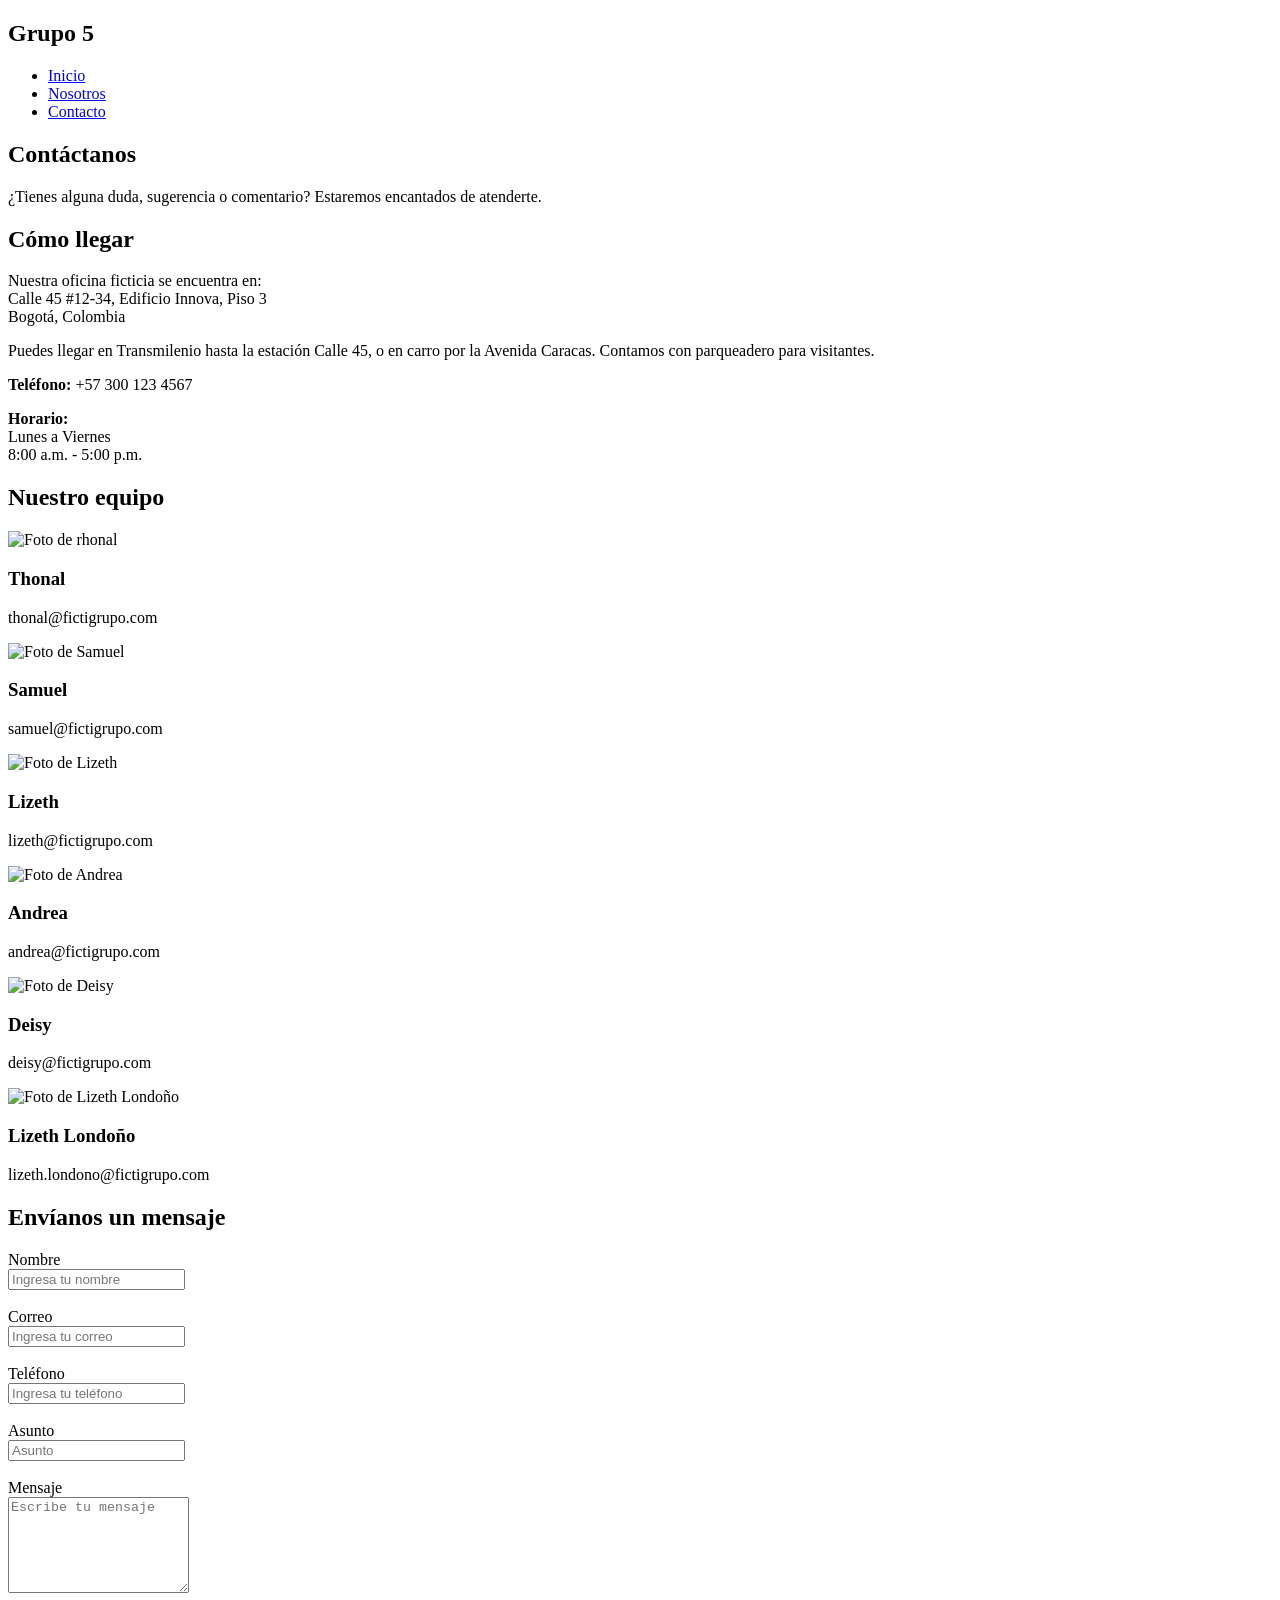
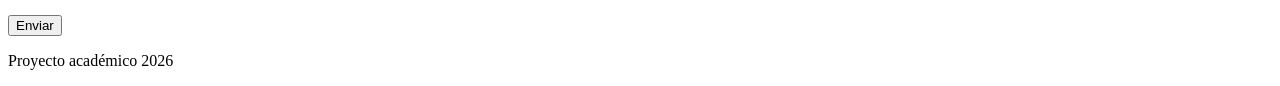
==== contacto.html @ 72fe57f8 "Agrega pagina de contacto con equipo y como llegar" ====
<!DOCTYPE html>
<html lang="es">
<head>
    <meta charset="UTF-8">
    <meta name="viewport" content="width=device-width, initial-scale=1.0">
    <title>Contacto</title>

    <link rel="stylesheet" href="css/style.css">
</head>

<body>

    <!-- ===== NAVBAR ===== -->
    <header>
        <nav>
            <h2>Grupo 5</h2>

            <ul>
                <li><a href="index.html">Inicio</a></li>
                <li><a href="nosotros.html">Nosotros</a></li>
                <li><a href="contacto.html">Contacto</a></li>
            </ul>
        </nav>
    </header>

    <!-- ===== CONTENIDO PRINCIPAL ===== -->
    <main>

        <!-- Título -->
        <section>
            <h1>Contáctanos</h1>

            <p>
                ¿Tienes alguna duda, sugerencia o comentario?
                Estaremos encantados de atenderte.
            </p>
        </section>

        <!-- Cómo llegar -->
        <section>
            <h2>Cómo llegar</h2>

            <p>
                Nuestra oficina ficticia se encuentra en:<br>
                Calle 45 #12-34, Edificio Innova, Piso 3<br>
                Bogotá, Colombia
            </p>

            <p>
                Puedes llegar en Transmilenio hasta la estación Calle 45,
                o en carro por la Avenida Caracas. Contamos con parqueadero
                para visitantes.
            </p>

            <p><strong>Teléfono:</strong> +57 300 123 4567</p>

            <p><strong>Horario:</strong><br>
                Lunes a Viernes<br>
                8:00 a.m. - 5:00 p.m.
            </p>
        </section>

        <!-- Equipo -->
        <section>
            <h2>Nuestro equipo</h2>

            <div class="equipo">

                <div class="integrante">
                    <img src="img/rhonal.jpg" alt="Foto de rhonal">
                    <h3>Thonal</h3>
                    <p>thonal@fictigrupo.com</p>
                </div>

                <div class="integrante">
                    <img src="img/samuel.jpg" alt="Foto de Samuel">
                    <h3>Samuel</h3>
                    <p>samuel@fictigrupo.com</p>
                </div>

                <div class="integrante">
                    <img src="img/lizeth.jpg" alt="Foto de Lizeth">
                    <h3>Lizeth</h3>
                    <p>lizeth@fictigrupo.com</p>
                </div>

                <div class="integrante">
                    <img src="img/andrea.jpg" alt="Foto de Andrea">
                    <h3>Andrea</h3>
                    <p>andrea@fictigrupo.com</p>
                </div>

                <div class="integrante">
                    <img src="img/deisy.jpg" alt="Foto de Deisy">
                    <h3>Deisy</h3>
                    <p>deisy@fictigrupo.com</p>
                </div>

                <div class="integrante">
                    <img src="img/lizeth_londono.jpg" alt="Foto de Lizeth Londoño">
                    <h3>Lizeth Londoño</h3>
                    <p>lizeth.londono@fictigrupo.com</p>
                </div>

            </div>
        </section>

        <!-- Formulario -->
        <section>
            <h2>Envíanos un mensaje</h2>

            <form>

                <label for="nombre">Nombre</label><br>
                <input type="text" id="nombre" placeholder="Ingresa tu nombre">

                <br><br>

                <label for="correo">Correo</label><br>
                <input type="email" id="correo" placeholder="Ingresa tu correo">

                <br><br>

                <label for="telefono">Teléfono</label><br>
                <input type="tel" id="telefono" placeholder="Ingresa tu teléfono">

                <br><br>

                <label for="asunto">Asunto</label><br>
                <input type="text" id="asunto" placeholder="Asunto">

                <br><br>

                <label for="mensaje">Mensaje</label><br>

                <textarea id="mensaje" rows="6" placeholder="Escribe tu mensaje"></textarea>

                <br><br>

                <button type="submit">Enviar</button>

            </form>
        </section>

    </main>

    <!-- ===== FOOTER ===== -->
    <footer>

        <p>Proyecto académico 2026</p>

        

    </footer>

</body>
</html>
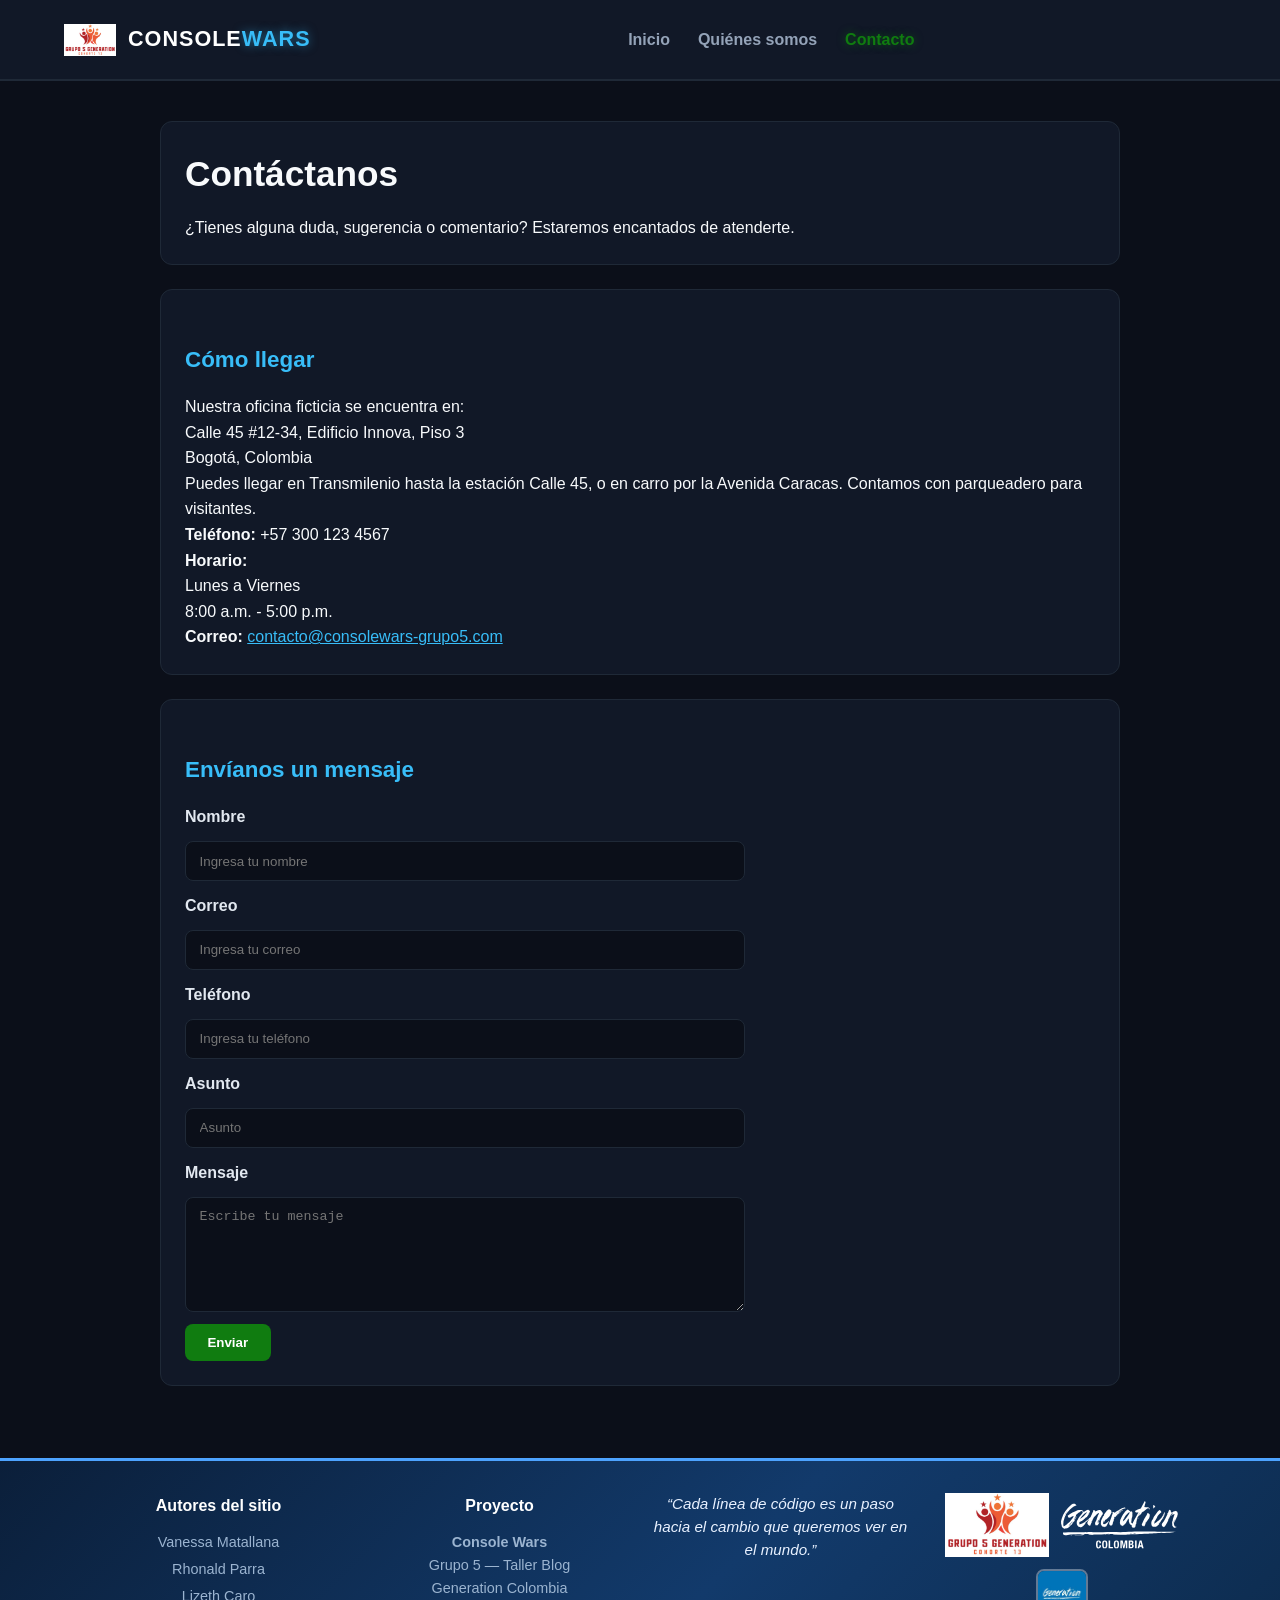
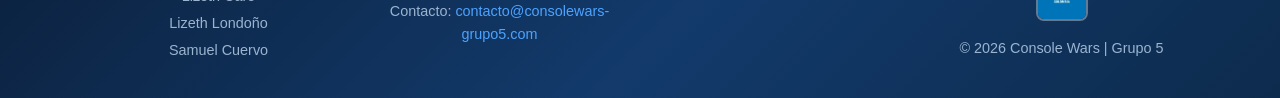
==== commit c50de270: "Remove deprecated HTML files and consolidate styles into a unified global stylesheet. Update contact" ====
--- a/contacto.html
+++ b/contacto.html
@@ -1,157 +1,76 @@
 <!DOCTYPE html>
 <html lang="es">
-<head>
-    <meta charset="UTF-8">
-    <meta name="viewport" content="width=device-width, initial-scale=1.0">
-    <title>Contacto</title>
+  <head>
+    <meta charset="UTF-8" />
+    <meta name="viewport" content="width=device-width, initial-scale=1.0" />
+    <title>Contacto | Console Wars - Grupo 5</title>
+    <link rel="stylesheet" href="css/global.css" />
+  </head>
+  <body data-page="contacto">
+    <div data-include="navbar.html"></div>
 
-    <link rel="stylesheet" href="css/style.css">
-</head>
-
-<body>
-
-    <!-- ===== NAVBAR ===== -->
-    <header>
-        <nav>
-            <h2>Grupo 5</h2>
-
-            <ul>
-                <li><a href="index.html">Inicio</a></li>
-                <li><a href="nosotros.html">Nosotros</a></li>
-                <li><a href="contacto.html">Contacto</a></li>
-            </ul>
-        </nav>
-    </header>
-
-    <!-- ===== CONTENIDO PRINCIPAL ===== -->
-    <main>
-
-        <!-- Título -->
+    <main class="page-main">
+      <section class="contacto-page">
         <section>
-            <h1>Contáctanos</h1>
-
-            <p>
-                ¿Tienes alguna duda, sugerencia o comentario?
-                Estaremos encantados de atenderte.
-            </p>
+          <h1>Contáctanos</h1>
+          <p>
+            ¿Tienes alguna duda, sugerencia o comentario? Estaremos encantados de
+            atenderte.
+          </p>
         </section>
 
-        <!-- Cómo llegar -->
         <section>
-            <h2>Cómo llegar</h2>
-
-            <p>
-                Nuestra oficina ficticia se encuentra en:<br>
-                Calle 45 #12-34, Edificio Innova, Piso 3<br>
-                Bogotá, Colombia
-            </p>
-
-            <p>
-                Puedes llegar en Transmilenio hasta la estación Calle 45,
-                o en carro por la Avenida Caracas. Contamos con parqueadero
-                para visitantes.
-            </p>
-
-            <p><strong>Teléfono:</strong> +57 300 123 4567</p>
-
-            <p><strong>Horario:</strong><br>
-                Lunes a Viernes<br>
-                8:00 a.m. - 5:00 p.m.
-            </p>
+          <h2>Cómo llegar</h2>
+          <p>
+            Nuestra oficina ficticia se encuentra en:<br />
+            Calle 45 #12-34, Edificio Innova, Piso 3<br />
+            Bogotá, Colombia
+          </p>
+          <p>
+            Puedes llegar en Transmilenio hasta la estación Calle 45, o en carro por
+            la Avenida Caracas. Contamos con parqueadero para visitantes.
+          </p>
+          <p><strong>Teléfono:</strong> +57 300 123 4567</p>
+          <p>
+            <strong>Horario:</strong><br />
+            Lunes a Viernes<br />
+            8:00 a.m. - 5:00 p.m.
+          </p>
+          <p>
+            <strong>Correo:</strong>
+            <a href="mailto:contacto@consolewars-grupo5.com"
+              >contacto@consolewars-grupo5.com</a
+            >
+          </p>
         </section>
 
-        <!-- Equipo -->
+
+
         <section>
-            <h2>Nuestro equipo</h2>
+          <h2>Envíanos un mensaje</h2>
+          <form>
+            <label for="nombre">Nombre</label>
+            <input type="text" id="nombre" name="nombre" placeholder="Ingresa tu nombre" />
 
-            <div class="equipo">
+            <label for="correo">Correo</label>
+            <input type="email" id="correo" name="correo" placeholder="Ingresa tu correo" />
 
-                <div class="integrante">
-                    <img src="img/rhonal.jpg" alt="Foto de rhonal">
-                    <h3>Thonal</h3>
-                    <p>thonal@fictigrupo.com</p>
-                </div>
+            <label for="telefono">Teléfono</label>
+            <input type="tel" id="telefono" name="telefono" placeholder="Ingresa tu teléfono" />
 
-                <div class="integrante">
-                    <img src="img/samuel.jpg" alt="Foto de Samuel">
-                    <h3>Samuel</h3>
-                    <p>samuel@fictigrupo.com</p>
-                </div>
+            <label for="asunto">Asunto</label>
+            <input type="text" id="asunto" name="asunto" placeholder="Asunto" />
 
-                <div class="integrante">
-                    <img src="img/lizeth.jpg" alt="Foto de Lizeth">
-                    <h3>Lizeth</h3>
-                    <p>lizeth@fictigrupo.com</p>
-                </div>
+            <label for="mensaje">Mensaje</label>
+            <textarea id="mensaje" name="mensaje" rows="6" placeholder="Escribe tu mensaje"></textarea>
 
-                <div class="integrante">
-                    <img src="img/andrea.jpg" alt="Foto de Andrea">
-                    <h3>Andrea</h3>
-                    <p>andrea@fictigrupo.com</p>
-                </div>
-
-                <div class="integrante">
-                    <img src="img/deisy.jpg" alt="Foto de Deisy">
-                    <h3>Deisy</h3>
-                    <p>deisy@fictigrupo.com</p>
-                </div>
-
-                <div class="integrante">
-                    <img src="img/lizeth_londono.jpg" alt="Foto de Lizeth Londoño">
-                    <h3>Lizeth Londoño</h3>
-                    <p>lizeth.londono@fictigrupo.com</p>
-                </div>
-
-            </div>
+            <button type="submit">Enviar</button>
+          </form>
         </section>
-
-        <!-- Formulario -->
-        <section>
-            <h2>Envíanos un mensaje</h2>
-
-            <form>
-
-                <label for="nombre">Nombre</label><br>
-                <input type="text" id="nombre" placeholder="Ingresa tu nombre">
-
-                <br><br>
-
-                <label for="correo">Correo</label><br>
-                <input type="email" id="correo" placeholder="Ingresa tu correo">
-
-                <br><br>
-
-                <label for="telefono">Teléfono</label><br>
-                <input type="tel" id="telefono" placeholder="Ingresa tu teléfono">
-
-                <br><br>
-
-                <label for="asunto">Asunto</label><br>
-                <input type="text" id="asunto" placeholder="Asunto">
-
-                <br><br>
-
-                <label for="mensaje">Mensaje</label><br>
-
-                <textarea id="mensaje" rows="6" placeholder="Escribe tu mensaje"></textarea>
-
-                <br><br>
-
-                <button type="submit">Enviar</button>
-
-            </form>
-        </section>
-
+      </section>
     </main>
 
-    <!-- ===== FOOTER ===== -->
-    <footer>
-
-        <p>Proyecto académico 2026</p>
-
-        
-
-    </footer>
-
-</body>
-</html>+    <div data-include="footer.html"></div>
+    <script src="js/load-components.js"></script>
+  </body>
+</html>
--- a/css/global.css
+++ b/css/global.css
@@ -0,0 +1,636 @@
+/* ========================================
+   Console Wars · Grupo 5
+   Estilos unificados (style.css + stylesglobal.css + footer)
+   ======================================== */
+
+* {
+  margin: 0;
+  padding: 0;
+  box-sizing: border-box;
+}
+
+html {
+  scroll-behavior: smooth;
+}
+
+body {
+  font-family: "Segoe UI", Tahoma, Geneva, Verdana, sans-serif;
+  background-color: #0b0f19;
+  color: #f8fafc;
+  line-height: 1.6;
+  min-height: 100vh;
+  display: flex;
+  flex-direction: column;
+}
+
+main,
+.page-main {
+  flex: 1;
+}
+
+img {
+  max-width: 100%;
+  height: auto;
+  display: block;
+}
+
+a {
+  color: #38bdf8;
+}
+
+/* ===== Navbar (fijo al scroll) ===== */
+.encabezado,
+.navbar-site {
+  background-color: #111827;
+  border-bottom: 2px solid #1f2937;
+  display: flex;
+  justify-content: space-between;
+  align-items: center;
+  gap: 1rem;
+  padding: 0.85rem 5%;
+  position: sticky;
+  top: 0;
+  z-index: 1000;
+  flex-wrap: wrap;
+}
+
+.navbar-site .logo {
+  display: flex;
+  align-items: center;
+  gap: 0.75rem;
+  text-decoration: none;
+}
+
+.navbar-site .logo img {
+  width: 52px;
+  height: 52px;
+  object-fit: contain;
+}
+
+.logo-text {
+  font-size: 1.35rem;
+  font-weight: 800;
+  color: #ffffff;
+  letter-spacing: 1px;
+}
+
+.logo-text span {
+  color: #38bdf8;
+  text-shadow: 0 0 10px rgba(56, 189, 248, 0.5);
+}
+
+.barraNavegacion {
+  flex: 1;
+  display: flex;
+  justify-content: center;
+}
+
+.barraNavegacion ul {
+  display: flex;
+  list-style: none;
+  gap: 1.75rem;
+  justify-content: center;
+  align-items: center;
+  flex-wrap: wrap;
+  margin: 0;
+  padding: 0;
+}
+
+.barraNavegacion a {
+  text-decoration: none;
+  color: #94a3b8;
+  font-size: 1rem;
+  font-weight: 700;
+  transition: color 0.3s ease;
+}
+
+.barraNavegacion a:hover,
+.barraNavegacion a.active {
+  color: #107c10;
+  text-shadow: 0 0 8px rgba(16, 124, 16, 0.6);
+}
+
+.buscador {
+  display: flex;
+  align-items: center;
+  gap: 0.35rem;
+}
+
+.buscador input {
+  padding: 0.55rem 0.75rem;
+  border-radius: 8px;
+  border: 1px solid #1f2937;
+  background: #0b0f19;
+  color: #f8fafc;
+  min-width: 140px;
+}
+
+.buscador button {
+  font-size: 1rem;
+  border-radius: 8px;
+  border: none;
+  padding: 0.45rem 0.65rem;
+  background-color: #374151;
+  color: #fff;
+  cursor: pointer;
+}
+
+.buscador button:hover {
+  background-color: #107c10;
+}
+
+/* ===== Página Inicio ===== */
+.inicio-page {
+  max-width: 1100px;
+  margin: 0 auto;
+  padding: 2.5rem 1.25rem 3rem;
+}
+
+.inicio-page h1 {
+  font-size: clamp(1.8rem, 4vw, 2.6rem);
+  margin-bottom: 0.5rem;
+}
+
+.inicio-page h2 {
+  font-size: 1.5rem;
+  color: #38bdf8;
+  margin: 1.75rem 0 1rem;
+}
+
+.inicio-page h3 {
+  font-size: 1.2rem;
+  color: #f1f5f9;
+  margin-bottom: 0.5rem;
+}
+
+.inicio-page h4 {
+  font-size: 1rem;
+  color: #94a3b8;
+  margin: 0.75rem 0 0.35rem;
+}
+
+.inicio-page p,
+.inicio-page li {
+  color: #cbd5e1;
+}
+
+.inicio-page ul {
+  margin-left: 1.25rem;
+  margin-bottom: 1rem;
+}
+
+.inicio-hero {
+  display: grid;
+  grid-template-columns: 1.1fr 0.9fr;
+  gap: 2rem;
+  align-items: center;
+  margin-bottom: 2.5rem;
+  background: #111827;
+  border: 1px solid #1f2937;
+  border-left: 5px solid #38bdf8;
+  border-radius: 12px;
+  padding: 1.75rem;
+}
+
+.inicio-hero img {
+  width: 100%;
+  max-height: 280px;
+  object-fit: cover;
+  border-radius: 10px;
+  border: 1px solid #1f2937;
+}
+
+.consolas-grid {
+  display: grid;
+  grid-template-columns: repeat(2, 1fr);
+  gap: 1.5rem;
+  margin-bottom: 2rem;
+}
+
+.consola-card {
+  background: #111827;
+  border: 1px solid #1f2937;
+  border-radius: 12px;
+  padding: 1.25rem;
+  box-shadow: 0 4px 15px rgba(0, 0, 0, 0.35);
+}
+
+.consola-card img {
+  width: 100%;
+  height: 180px;
+  object-fit: cover;
+  border-radius: 8px;
+  margin-bottom: 1rem;
+}
+
+.consola-card--xbox {
+  border-top: 4px solid #107c10;
+}
+
+.consola-card--ps {
+  border-top: 4px solid #003087;
+}
+
+.comparativa-grid {
+  display: grid;
+  grid-template-columns: repeat(2, 1fr);
+  gap: 1.5rem;
+}
+
+.comparativa-grid article {
+  background: #111827;
+  border: 1px solid #1f2937;
+  border-radius: 12px;
+  padding: 1.25rem;
+}
+
+/* ===== Quiénes somos ===== */
+.main-content {
+  max-width: 1000px;
+  margin: 40px auto;
+  padding: 0 20px 40px;
+}
+
+.intro-section {
+  text-align: center;
+  margin-bottom: 40px;
+}
+
+.intro-section h1 {
+  font-size: 2.5rem;
+  color: #ffffff;
+  margin-bottom: 10px;
+}
+
+.subtitle {
+  color: #38bdf8;
+  font-size: 1.1rem;
+}
+
+.card-box {
+  background: #111827;
+  border: 1px solid #1f2937;
+  border-left: 5px solid #38bdf8;
+  padding: 30px;
+  border-radius: 10px;
+  margin-bottom: 30px;
+  box-shadow: 0 4px 15px rgba(0, 0, 0, 0.4);
+}
+
+.card-box h2,
+.card-box h3 {
+  color: #f1f5f9;
+  margin-bottom: 15px;
+}
+
+.stats-container {
+  display: flex;
+  justify-content: space-around;
+  gap: 15px;
+  margin: 30px 0;
+  flex-wrap: wrap;
+}
+
+.stat-card {
+  background: #111827;
+  border: 1px solid #1f2937;
+  border-top: 4px solid #38bdf8;
+  border-radius: 10px;
+  padding: 20px;
+  text-align: center;
+  flex: 1;
+  min-width: 180px;
+  box-shadow: 0 0 10px rgba(56, 189, 248, 0.15);
+}
+
+.stat-card h3 {
+  font-size: 2rem;
+  color: #38bdf8;
+  margin-bottom: 5px;
+}
+
+.stat-card p {
+  font-size: 0.9rem;
+  color: #94a3b8;
+}
+
+.team-section {
+  margin-top: 40px;
+}
+
+.team-section h2 {
+  text-align: center;
+  margin-bottom: 25px;
+  font-size: 2rem;
+}
+
+.team-grid {
+  display: grid;
+  grid-template-columns: repeat(5, 1fr);
+  gap: 20px;
+}
+
+.team-card {
+  background: #111827;
+  border: 1px solid #1f2937;
+  border-top: 4px solid #107c10;
+  padding: 25px 20px;
+  border-radius: 10px;
+  text-align: center;
+  margin-bottom: 5px;
+  transition: transform 0.3s ease, box-shadow 0.3s ease;
+}
+
+.team-card:hover {
+  transform: translateY(-5px);
+  box-shadow: 0 6px 20px rgba(16, 124, 16, 0.2);
+}
+
+.team-card h3 {
+  color: #fff;
+  font-size: 1.1rem;
+  margin-bottom: 5px;
+}
+
+.team-card .role {
+  color: #107c10;
+  font-weight: bold;
+  font-size: 0.85rem;
+  margin-bottom: 12px;
+}
+
+.team-card p {
+  color: #94a3b8;
+  font-size: 0.9rem;
+}
+
+.banner-img {
+  width: 100%;
+  max-height: 280px;
+  object-fit: cover;
+  border-radius: 10px;
+  margin-bottom: 20px;
+  border: 1px solid #1f2937;
+  box-shadow: 0 4px 15px rgba(0, 0, 0, 0.5);
+}
+
+.avatar-img {
+  width: 85px;
+  height: 85px;
+  border-radius: 50%;
+  border: 3px solid #38bdf8;
+  object-fit: cover;
+  margin: 0 auto 15px;
+  display: block;
+}
+
+.extra-space ul {
+  margin-left: 20px;
+  line-height: 1.8;
+  color: #cbd5e1;
+}
+
+.extra-space li {
+  margin-bottom: 8px;
+}
+
+/* ===== Contacto ===== */
+.contacto-page {
+  max-width: 1000px;
+  margin: 0 auto;
+  padding: 2.5rem 1.25rem 3rem;
+}
+
+.contacto-page h1 {
+  font-size: 2.2rem;
+  margin-bottom: 0.75rem;
+}
+
+.contacto-page h2 {
+  font-size: 1.4rem;
+  color: #38bdf8;
+  margin: 1.75rem 0 1rem;
+}
+
+.contacto-page section {
+  background: #111827;
+  border: 1px solid #1f2937;
+  border-radius: 12px;
+  padding: 1.5rem;
+  margin-bottom: 1.5rem;
+}
+
+.equipo {
+  display: grid;
+  grid-template-columns: repeat(auto-fit, minmax(160px, 1fr));
+  gap: 1.25rem;
+}
+
+.integrante {
+  text-align: center;
+  background: #0b0f19;
+  border: 1px solid #1f2937;
+  border-radius: 10px;
+  padding: 1rem;
+}
+
+.integrante img {
+  width: 80px;
+  height: 80px;
+  border-radius: 50%;
+  object-fit: cover;
+  margin: 0 auto 0.75rem;
+  border: 2px solid #38bdf8;
+  background: #1f2937;
+}
+
+.integrante h3 {
+  font-size: 1rem;
+  margin-bottom: 0.25rem;
+}
+
+.integrante p {
+  font-size: 0.85rem;
+  color: #94a3b8;
+  word-break: break-word;
+}
+
+.contacto-page form {
+  display: grid;
+  gap: 0.75rem;
+  max-width: 560px;
+}
+
+.contacto-page label {
+  font-weight: 600;
+  color: #e2e8f0;
+}
+
+.contacto-page input,
+.contacto-page textarea {
+  width: 100%;
+  padding: 0.7rem 0.85rem;
+  border-radius: 8px;
+  border: 1px solid #1f2937;
+  background: #0b0f19;
+  color: #f8fafc;
+}
+
+.contacto-page button[type="submit"] {
+  width: fit-content;
+  padding: 0.7rem 1.4rem;
+  border: none;
+  border-radius: 8px;
+  background: #107c10;
+  color: #fff;
+  font-weight: 700;
+  cursor: pointer;
+}
+
+.contacto-page button[type="submit"]:hover {
+  background: #0b5c0b;
+}
+
+/* ===== Footer ===== */
+.footer {
+  background: linear-gradient(135deg, #0b1f3a 0%, #123a6b 55%, #0d2b4d 100%);
+  border-top: 3px solid #4da3ff;
+  color: #e8f1ff;
+  padding: 2rem 1rem;
+  margin-top: auto;
+}
+
+.footer .container {
+  max-width: 1100px;
+  margin: 0 auto;
+}
+
+.footer-grid {
+  display: grid;
+  grid-template-columns: repeat(4, 1fr);
+  gap: 1.5rem;
+  align-items: start;
+  text-align: center;
+}
+
+.footer-logo {
+  object-fit: contain;
+  max-height: 56px;
+  width: auto;
+  transition: transform 0.25s ease, opacity 0.25s ease;
+}
+
+.footer-logo:hover {
+  transform: scale(1.06);
+  opacity: 0.95;
+}
+
+.footer-logo--grupo {
+  max-height: 64px;
+}
+
+.footer-logo--generation {
+  max-height: 48px;
+  filter: brightness(0) invert(1);
+}
+
+.footer-logo--foto {
+  max-height: 52px;
+  width: 52px;
+  object-fit: cover;
+  border-radius: 8px;
+  border: 2px solid rgba(255, 255, 255, 0.35);
+}
+
+.footer h3,
+.footer h4 {
+  font-size: 1rem;
+  margin-bottom: 0.75rem;
+  color: #ffffff;
+}
+
+.footer-autores {
+  list-style: none;
+  padding: 0;
+  margin: 0;
+  color: #9bb4d0;
+  font-size: 0.9rem;
+}
+
+.footer-autores li {
+  margin-bottom: 0.25rem;
+}
+
+.footer-frase {
+  color: #e8f1ff;
+  font-size: 0.95rem;
+  line-height: 1.5;
+  font-style: italic;
+}
+
+.footer-copy,
+.footer-mail,
+.footer-proyecto {
+  color: #9bb4d0;
+  font-size: 0.9rem;
+}
+
+.footer-mail a {
+  color: #4da3ff;
+  text-decoration: none;
+}
+
+.footer-mail a:hover {
+  text-decoration: underline;
+}
+
+.footer-logos {
+  display: flex;
+  flex-wrap: wrap;
+  justify-content: center;
+  align-items: center;
+  gap: 0.75rem;
+}
+
+/* ===== Responsive ===== */
+@media (max-width: 900px) {
+  .inicio-hero,
+  .consolas-grid,
+  .comparativa-grid,
+  .footer-grid {
+    grid-template-columns: 1fr;
+  }
+
+  .team-grid {
+    grid-template-columns: repeat(2, 1fr);
+  }
+
+  .barraNavegacion a {
+    font-size: 0.95rem;
+  }
+
+  .intro-section h1 {
+    font-size: 1.8rem;
+  }
+}
+
+@media (max-width: 600px) {
+  .team-grid {
+    grid-template-columns: 1fr;
+  }
+
+  .encabezado,
+  .navbar-site {
+    justify-content: center;
+    text-align: center;
+  }
+
+  .buscador {
+    width: 100%;
+    justify-content: center;
+  }
+
+  .buscador input {
+    flex: 1;
+  }
+}
